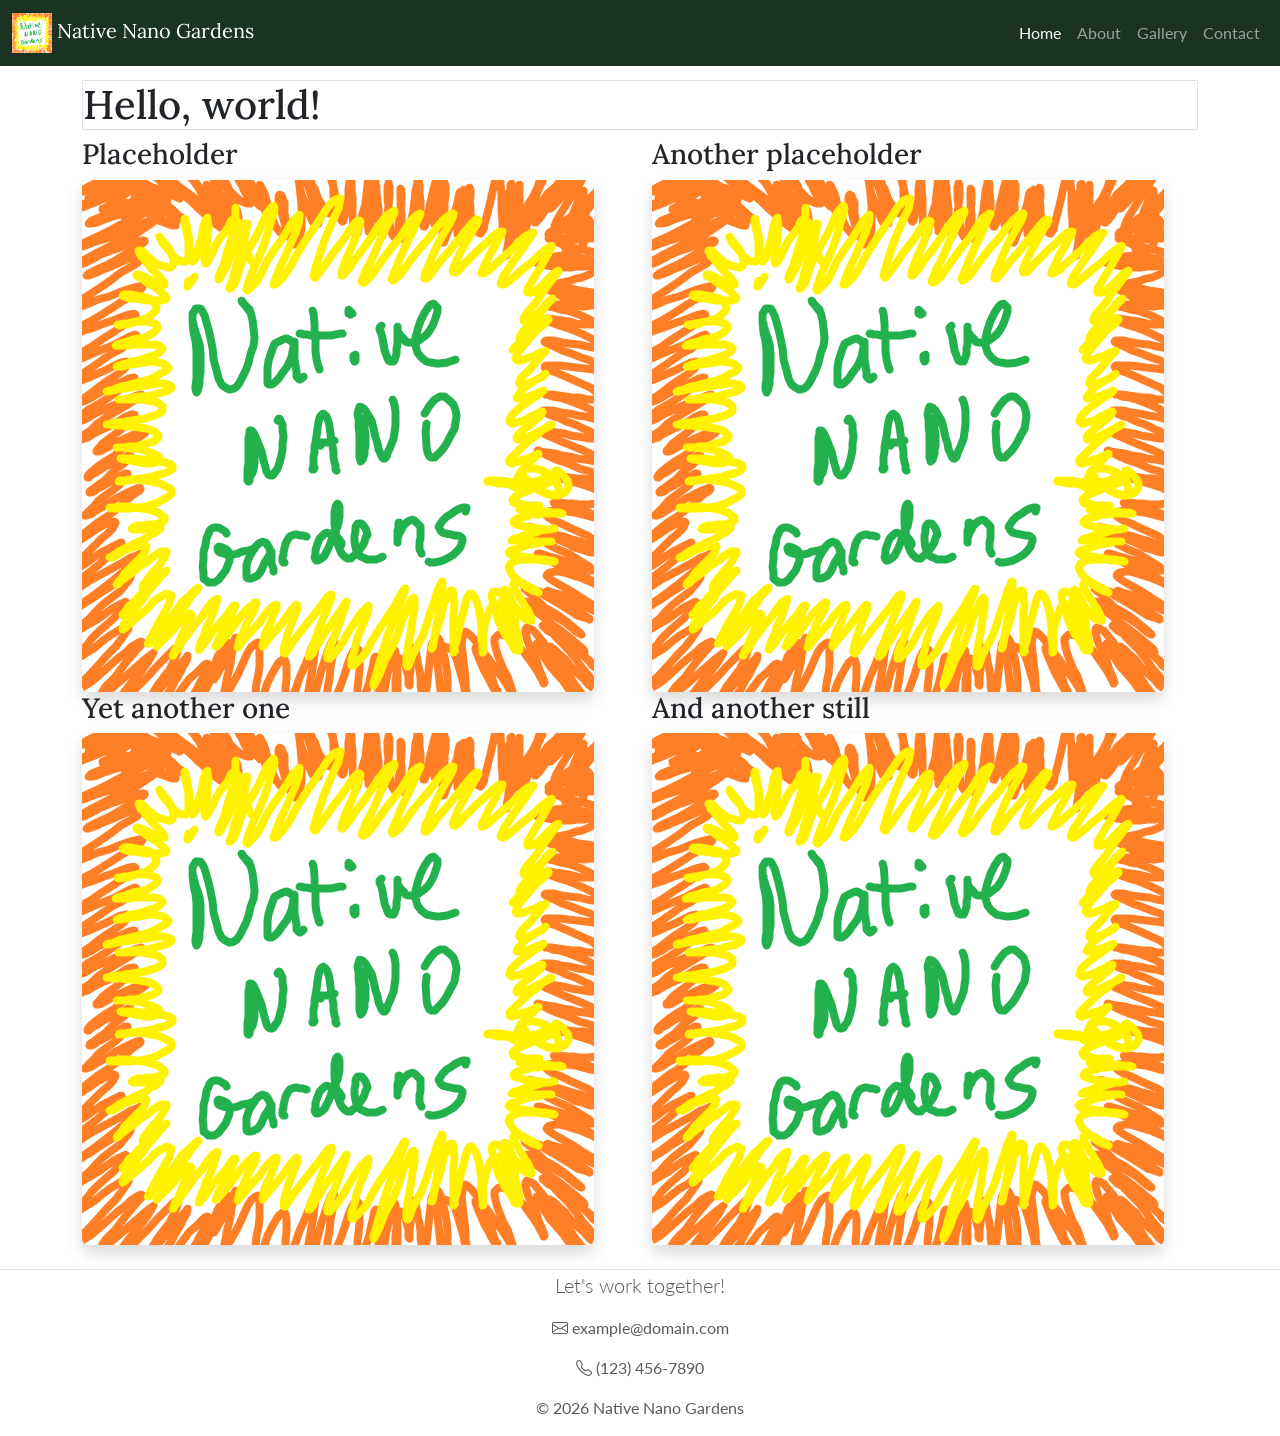
==== index.html @ 04eecabc "draft 1.1" ====
<!doctype html>
<html lang="en">
  <head>
    <meta charset="utf-8">
    <meta name="viewport" content="width=device-width, initial-scale=1">
    
    <title>Native Nano Gardens</title>
    <link rel="icon" type="image/png" href="images/favicon.png">

    <!-- Bootstrap CSS -->
    <link href="https://cdn.jsdelivr.net/npm/bootstrap@5.3.8/dist/css/bootstrap.min.css" rel="stylesheet" integrity="sha384-sRIl4kxILFvY47J16cr9ZwB07vP4J8+LH7qKQnuqkuIAvNWLzeN8tE5YBujZqJLB" crossorigin="anonymous">
    <link rel="stylesheet" href="https://cdn.jsdelivr.net/npm/bootstrap-icons@1.9.1/font/bootstrap-icons.css">
    
    <!-- Import fonts -->
    <link rel="preconnect" href="https://fonts.googleapis.com">
    <link rel="preconnect" href="https://fonts.gstatic.com" crossorigin>
    <link href="https://fonts.googleapis.com/css2?family=Lato:ital,wght@0,300;0,400;0,700;1,400&family=Lora:ital,wght@0,400..700;1,400..700&display=swap" rel="stylesheet">

    <!-- Local CSS -->
    <link rel="stylesheet" type="text/css" href="style.css">
  </head>
  
  <body>
    <header>
        <nav class="navbar navbar-expand-sm navbar-dark bg-garden fixed-top">
            <div class="container-fluid">
                <a class="navbar-brand" href="#"><img id="logo" src="images/nnglogo.png"> Native Nano Gardens</a>
                
                <button class="navbar-toggler" type="button" data-bs-toggle="collapse" data-bs-target="#navbarNav" aria-controls="navbarNav" aria-expanded="false" aria-label="Toggle navigation">
                    <span class="navbar-toggler-icon"></span>
                </button>
                
                <div class="collapse navbar-collapse" id="navbarNav">
                    <ul class="navbar-nav ms-auto">
                        <li class="nav-item">
                            <a class="nav-link active" aria-current="page" href="#">Home</a>
                        </li>
                        <li class="nav-item">
                            <a class="nav-link" href="#">About</a>
                        </li>
                        <li class="nav-item">
                            <a class="nav-link" href="#">Gallery</a>
                        </li>
                        <li class="nav-item">
                            <a class="nav-link" href="#">Contact</a>
                        </li>
                    </ul>
                    
            </div>
        </nav>
    </header>
    
    <main class="container">
        <h1 class="border">Hello, world!</h1>
        
        <div class="row">
            <div class="col-md-6">
                <h3>Placeholder</h3>
                <img src="images/nnglogo.png" class="img-fluid rounded shadow">
            </div>
            <div class="col-md-6">
                <h3> Another placeholder</h3>
                <img src="images/nnglogo.png" class="img-fluid rounded shadow">
            </div>
        </div>
        
        <div class="row">
            <div class="col-md-6">
                <h3>Yet another one</h3>
                <img src="images/nnglogo.png" class="img-fluid rounded shadow">
            </div>
            <div class="col-md-6">
                <h3>And another still</h3>
                <img src="images/nnglogo.png" class="img-fluid rounded shadow">
            </div>
        </div>
        
    </main>
    
    <footer class="mt-4 container-fluid text-center text-muted border-top">
        <p class="lead">Let's work together!</p>
        <p><i class="bi bi-envelope"></i> example@domain.com</p>
        <p><i class="bi bi-telephone"></i> (123) 456-7890</p>
        <p>&copy; 2026 Native Nano Gardens</p>
    </footer>
    
    <!-- Bootstrap JavaScript -->
    <script src="https://cdn.jsdelivr.net/npm/bootstrap@5.3.8/dist/js/bootstrap.bundle.min.js" integrity="sha384-FKyoEForCGlyvwx9Hj09JcYn3nv7wiPVlz7YYwJrWVcXK/BmnVDxM+D2scQbITxI" crossorigin="anonymous"></script>
  </body>
</html>
---- style.css ----
body{
    font-family: 'Lato', sans-serif;
}

main{
    margin-top: 5em;
}

h1, h2, h3, .navbar-brand{
    font-family: 'Lora', serif;
}

.bg-garden{
    background-color: #1B3322 !important;
}

#logo{
    height: 2em;
    width: 2em;
}
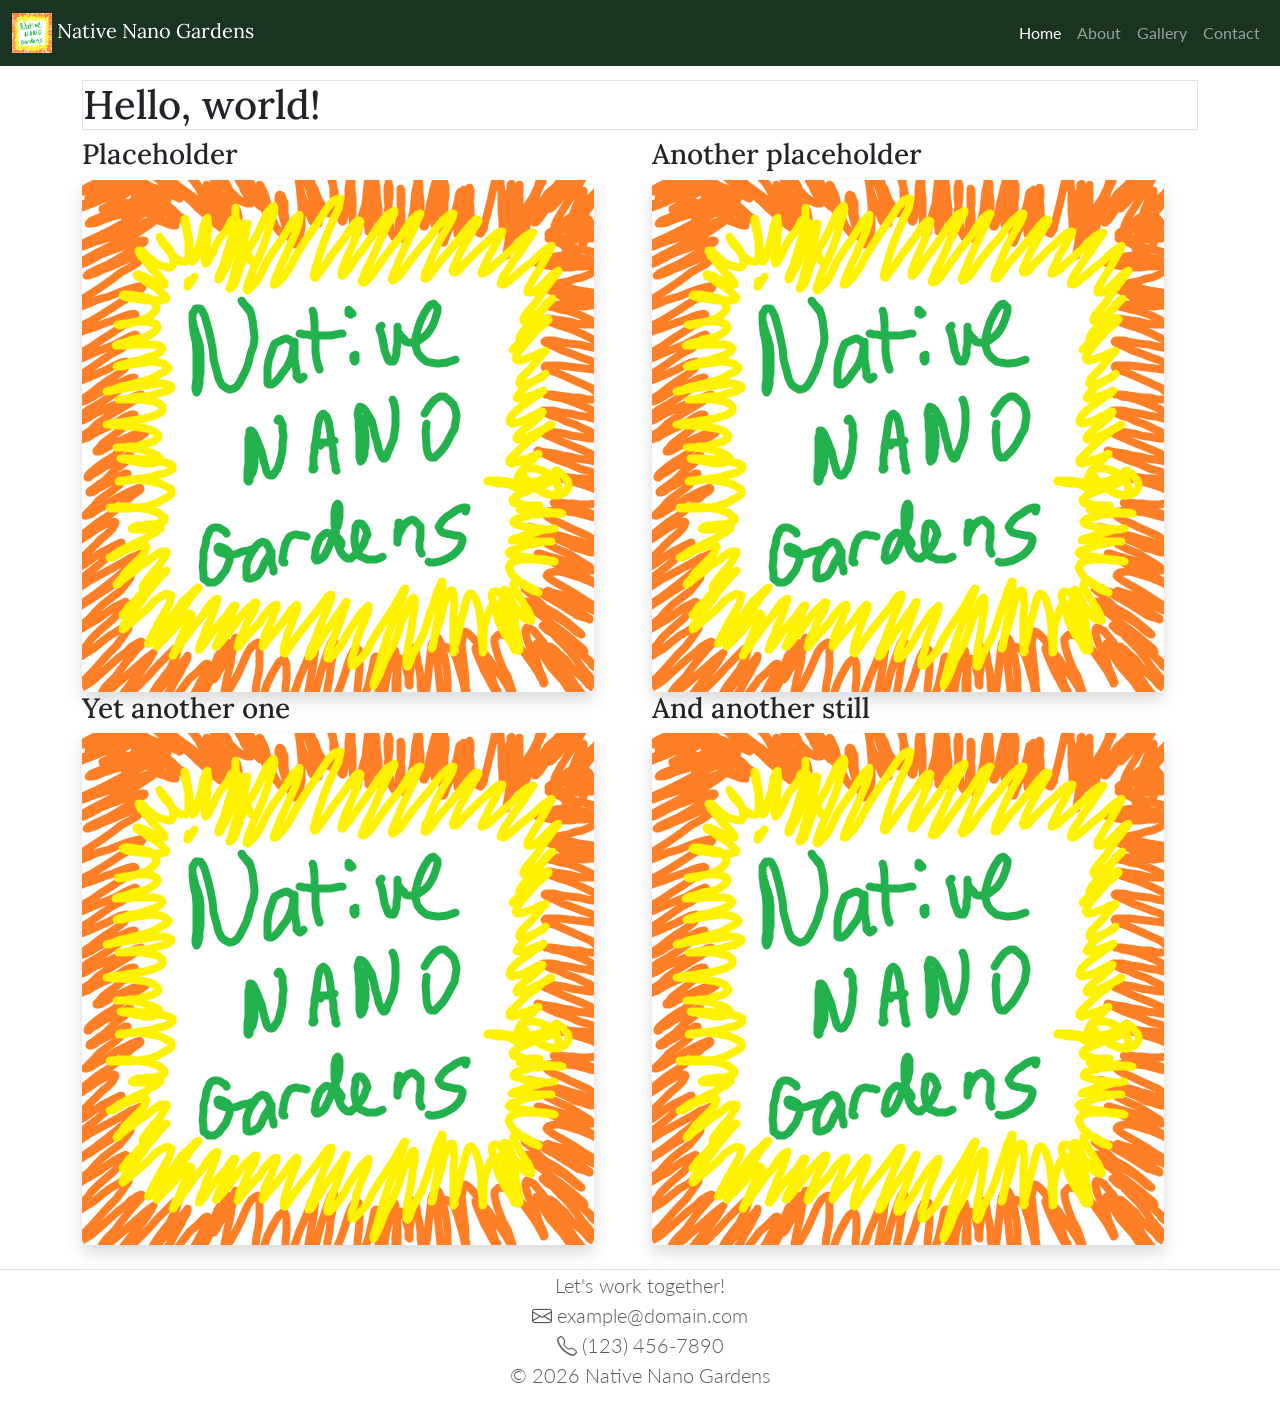
==== commit a9d62d80: "draft 1.1.2" ====
--- a/index.html
+++ b/index.html
@@ -77,11 +77,13 @@
         
     </main>
     
-    <footer class="mt-4 container-fluid text-center text-muted border-top">
-        <p class="lead">Let's work together!</p>
-        <p><i class="bi bi-envelope"></i> example@domain.com</p>
-        <p><i class="bi bi-telephone"></i> (123) 456-7890</p>
-        <p>&copy; 2026 Native Nano Gardens</p>
+    <footer class="container-fluid text-center text-muted mt-4 border-top">
+        <p class="lead">
+            Let's work together!
+            <br><i class="bi bi-envelope"></i> example@domain.com
+            <br><i class="bi bi-telephone"></i> (123) 456-7890
+            <br>&copy; 2026 Native Nano Gardens
+        </p>
     </footer>
     
     <!-- Bootstrap JavaScript -->
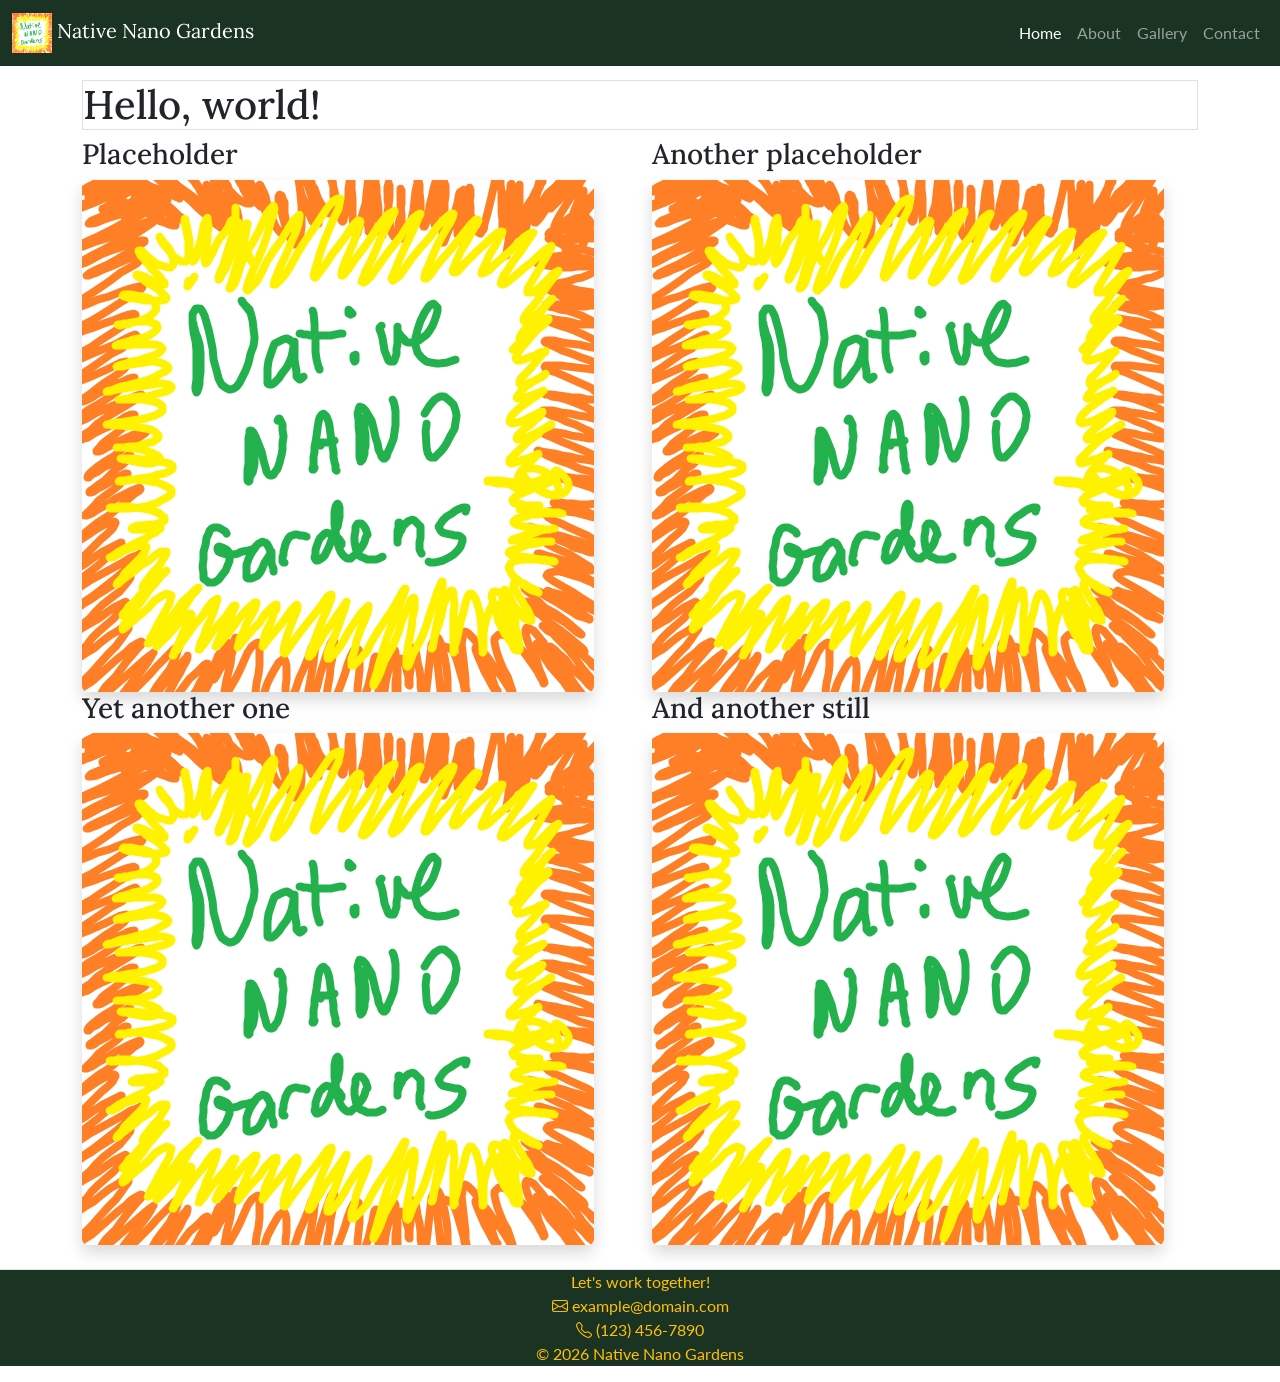
==== commit 77917e53: "draft 1.1.3" ====
--- a/index.html
+++ b/index.html
@@ -77,8 +77,8 @@
         
     </main>
     
-    <footer class="container-fluid text-center text-muted mt-4 border-top">
-        <p class="lead">
+    <footer class="bg-garden container-fluid text-center text-muted mt-4 border-top">
+        <p class="text-warning">
             Let's work together!
             <br><i class="bi bi-envelope"></i> example@domain.com
             <br><i class="bi bi-telephone"></i> (123) 456-7890
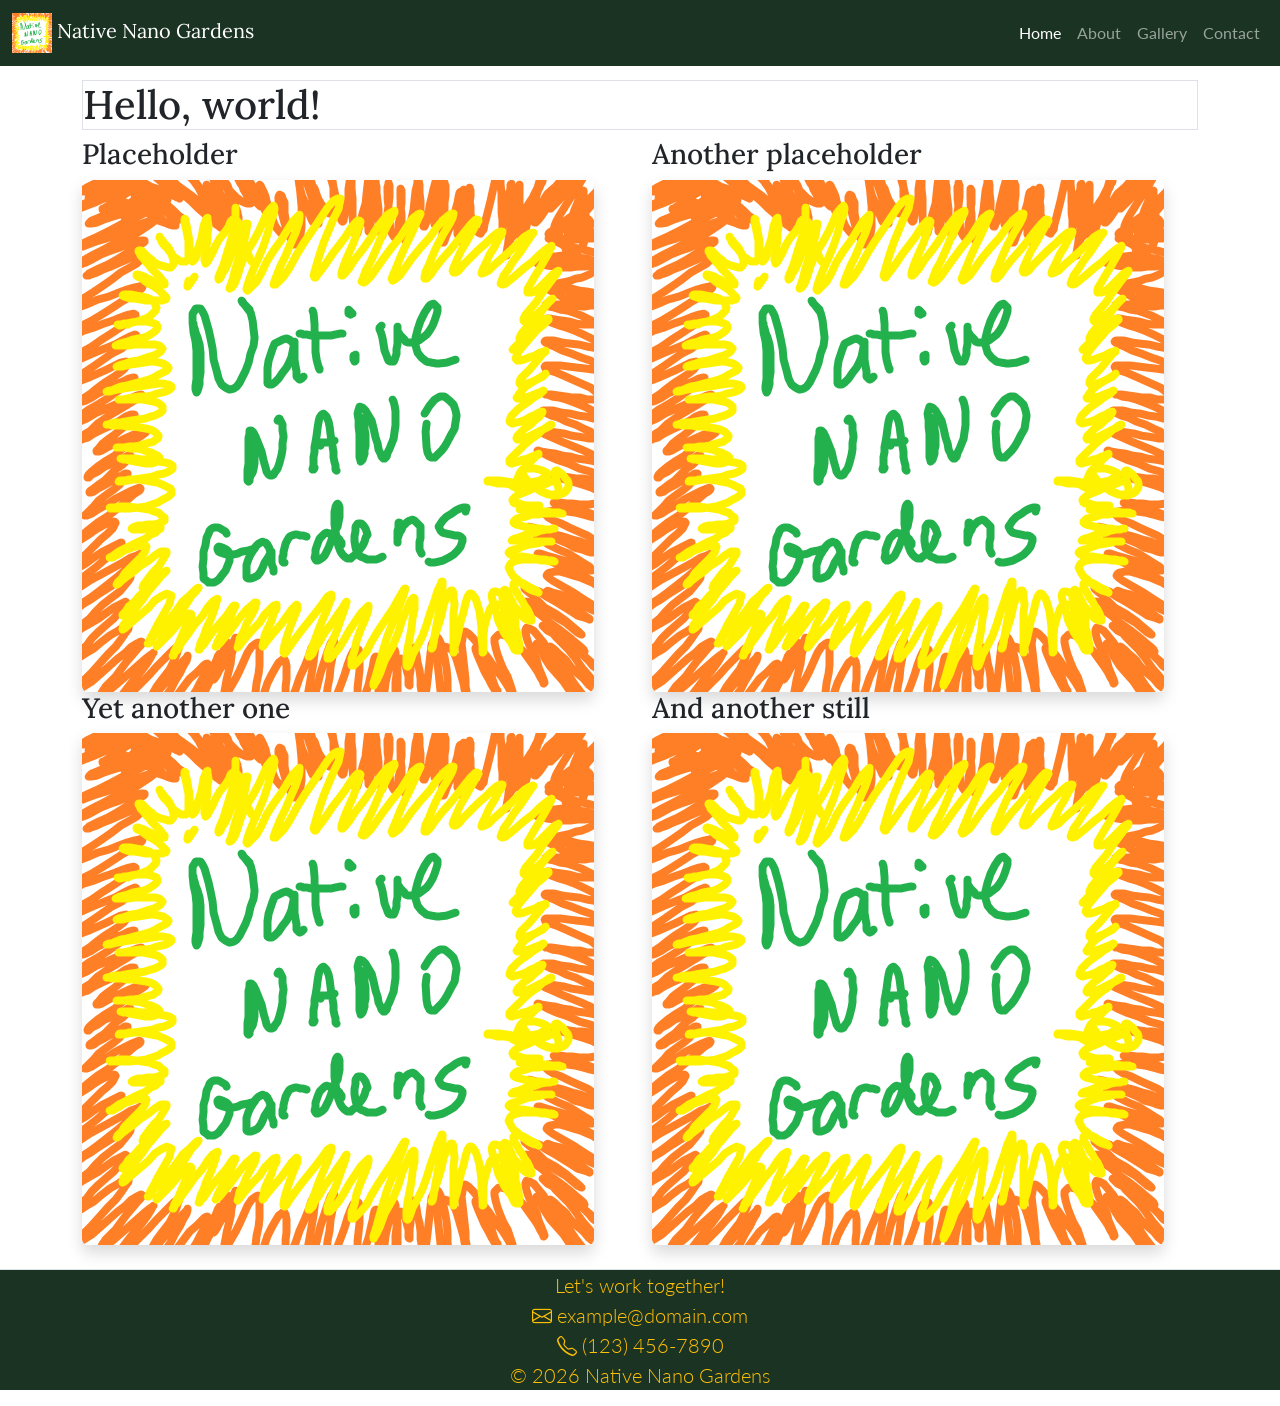
==== commit 717e6320: "1.1.4" ====
--- a/index.html
+++ b/index.html
@@ -77,8 +77,8 @@
         
     </main>
     
-    <footer class="bg-garden container-fluid text-center text-muted mt-4 border-top">
-        <p class="text-warning">
+    <footer class="bg-garden container-fluid text-center text-warning mt-4 border-top">
+        <p class="lead">
             Let's work together!
             <br><i class="bi bi-envelope"></i> example@domain.com
             <br><i class="bi bi-telephone"></i> (123) 456-7890
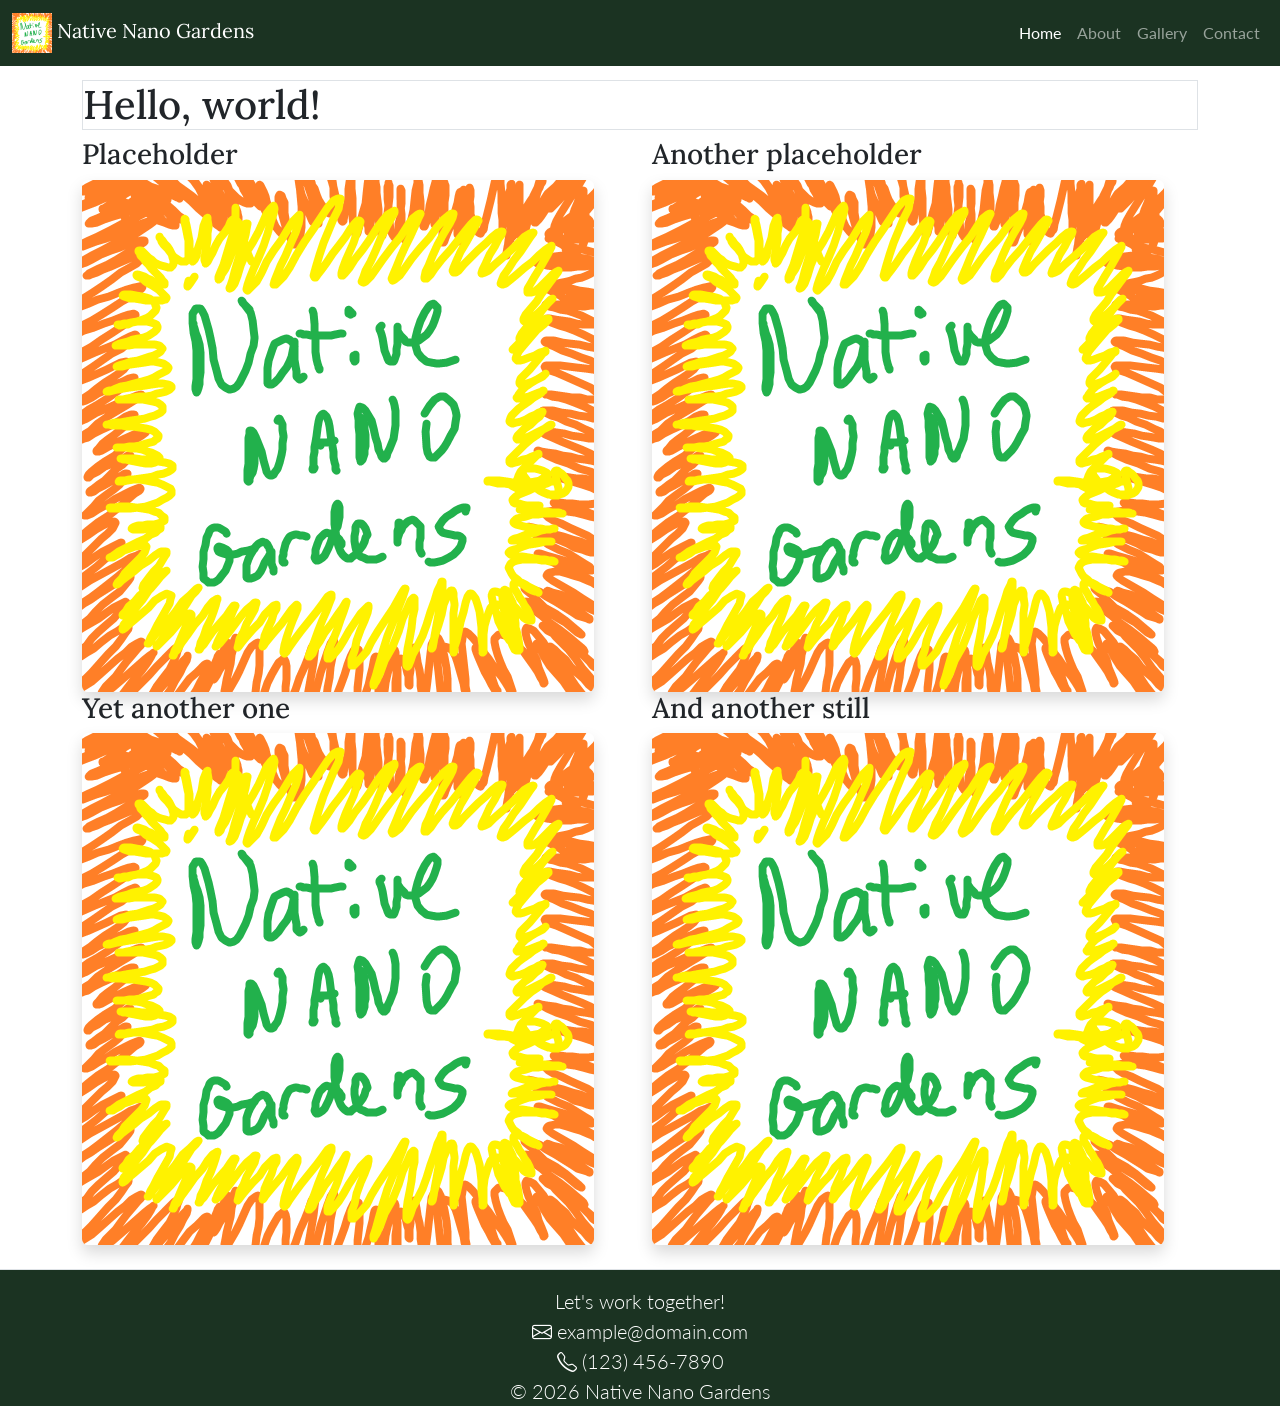
==== commit cd97f6a9: "1.1.5" ====
--- a/index.html
+++ b/index.html
@@ -77,7 +77,7 @@
         
     </main>
     
-    <footer class="bg-garden container-fluid text-center text-warning mt-4 border-top">
+    <footer class="bg-garden container-fluid text-center text-white mt-4 pt-3 border-top">
         <p class="lead">
             Let's work together!
             <br><i class="bi bi-envelope"></i> example@domain.com
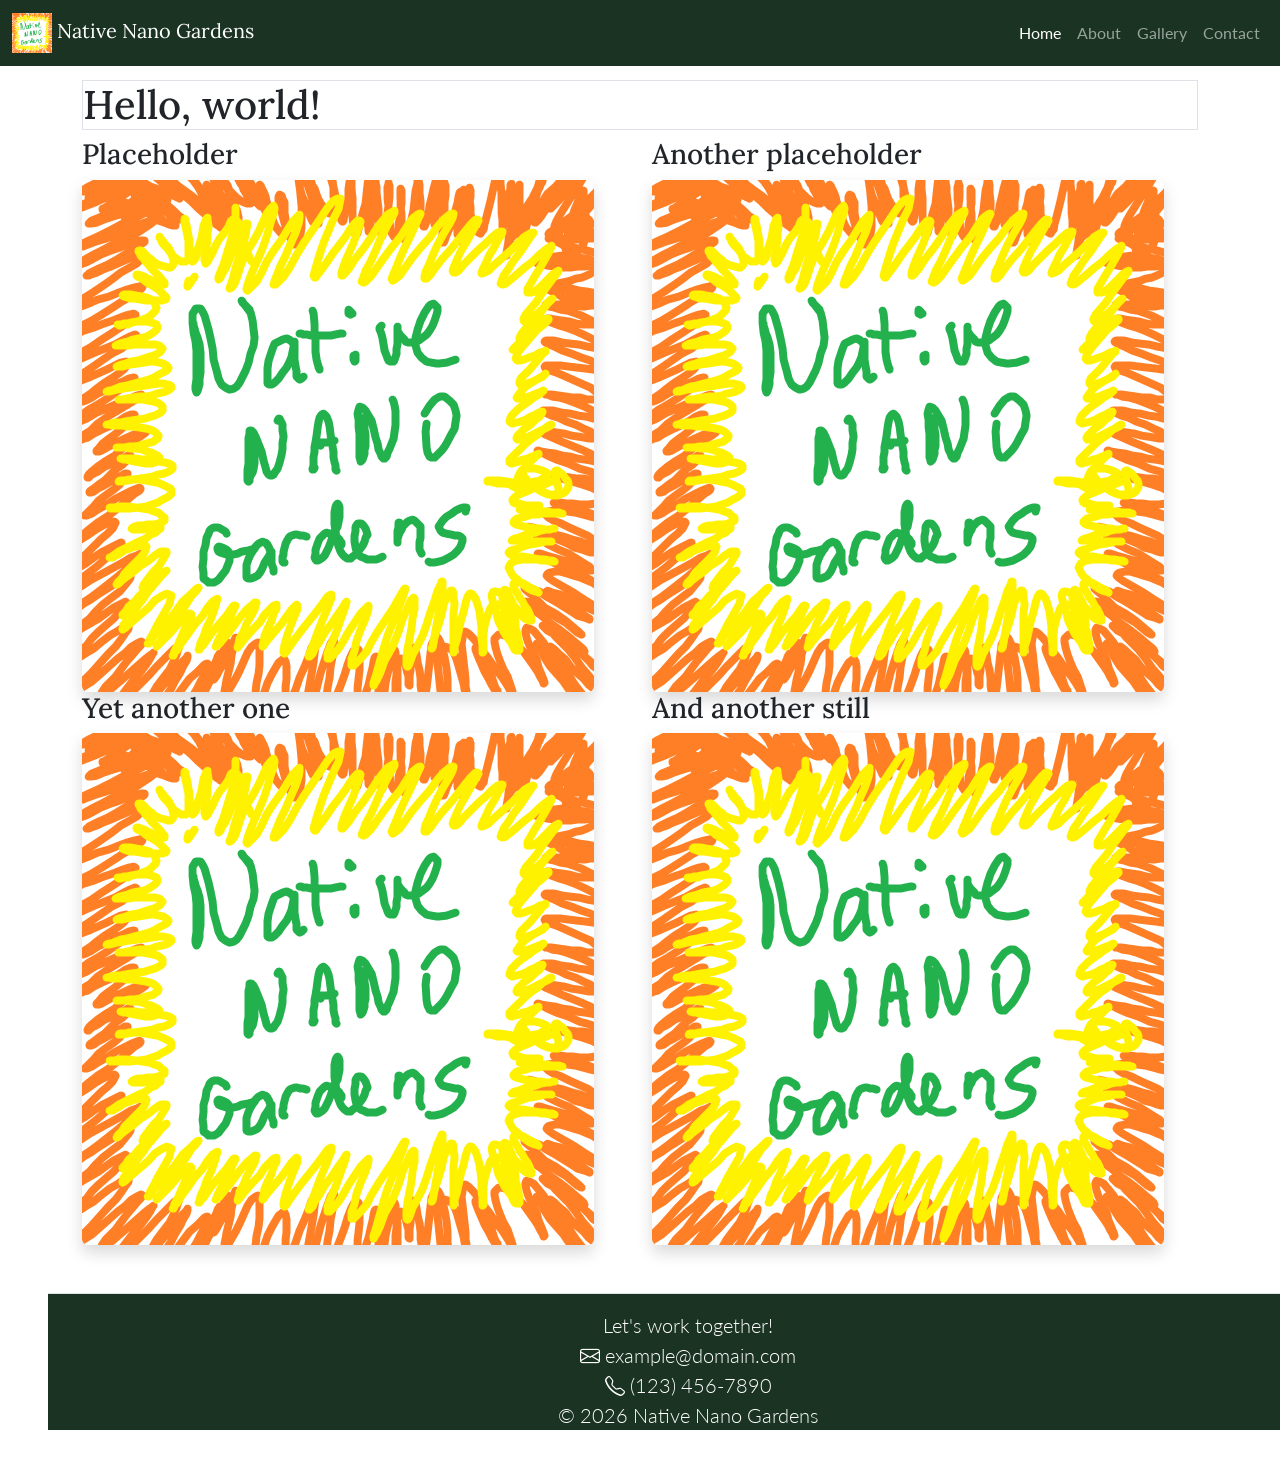
==== commit adcd15ad: "1.1.6" ====
--- a/index.html
+++ b/index.html
@@ -77,7 +77,7 @@
         
     </main>
     
-    <footer class="bg-garden container-fluid text-center text-white mt-4 pt-3 border-top">
+    <footer class="bg-garden container-fluid text-center text-white m-5 pt-3 border-top">
         <p class="lead">
             Let's work together!
             <br><i class="bi bi-envelope"></i> example@domain.com
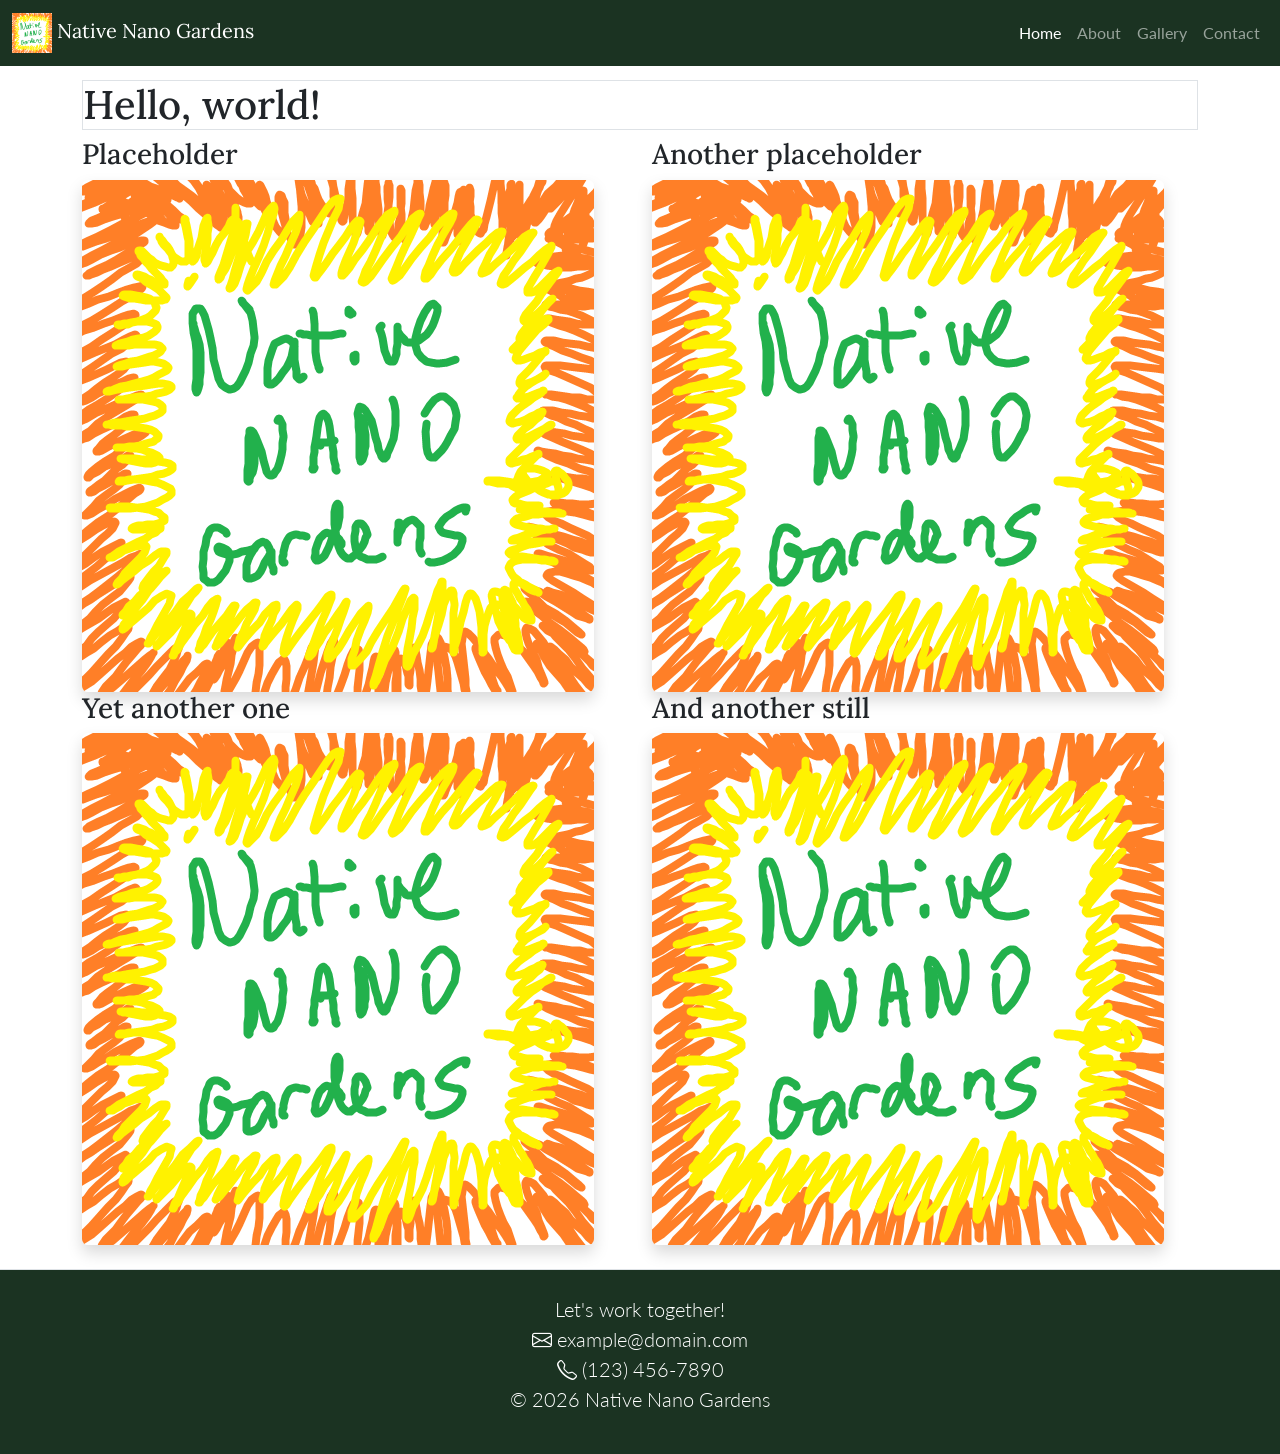
==== commit 6e0cb5de: "1.1.7" ====
--- a/index.html
+++ b/index.html
@@ -77,7 +77,7 @@
         
     </main>
     
-    <footer class="bg-garden container-fluid text-center text-white m-5 pt-3 border-top">
+    <footer class="bg-garden container-fluid text-center text-white mt-4 p-4 border-top">
         <p class="lead">
             Let's work together!
             <br><i class="bi bi-envelope"></i> example@domain.com
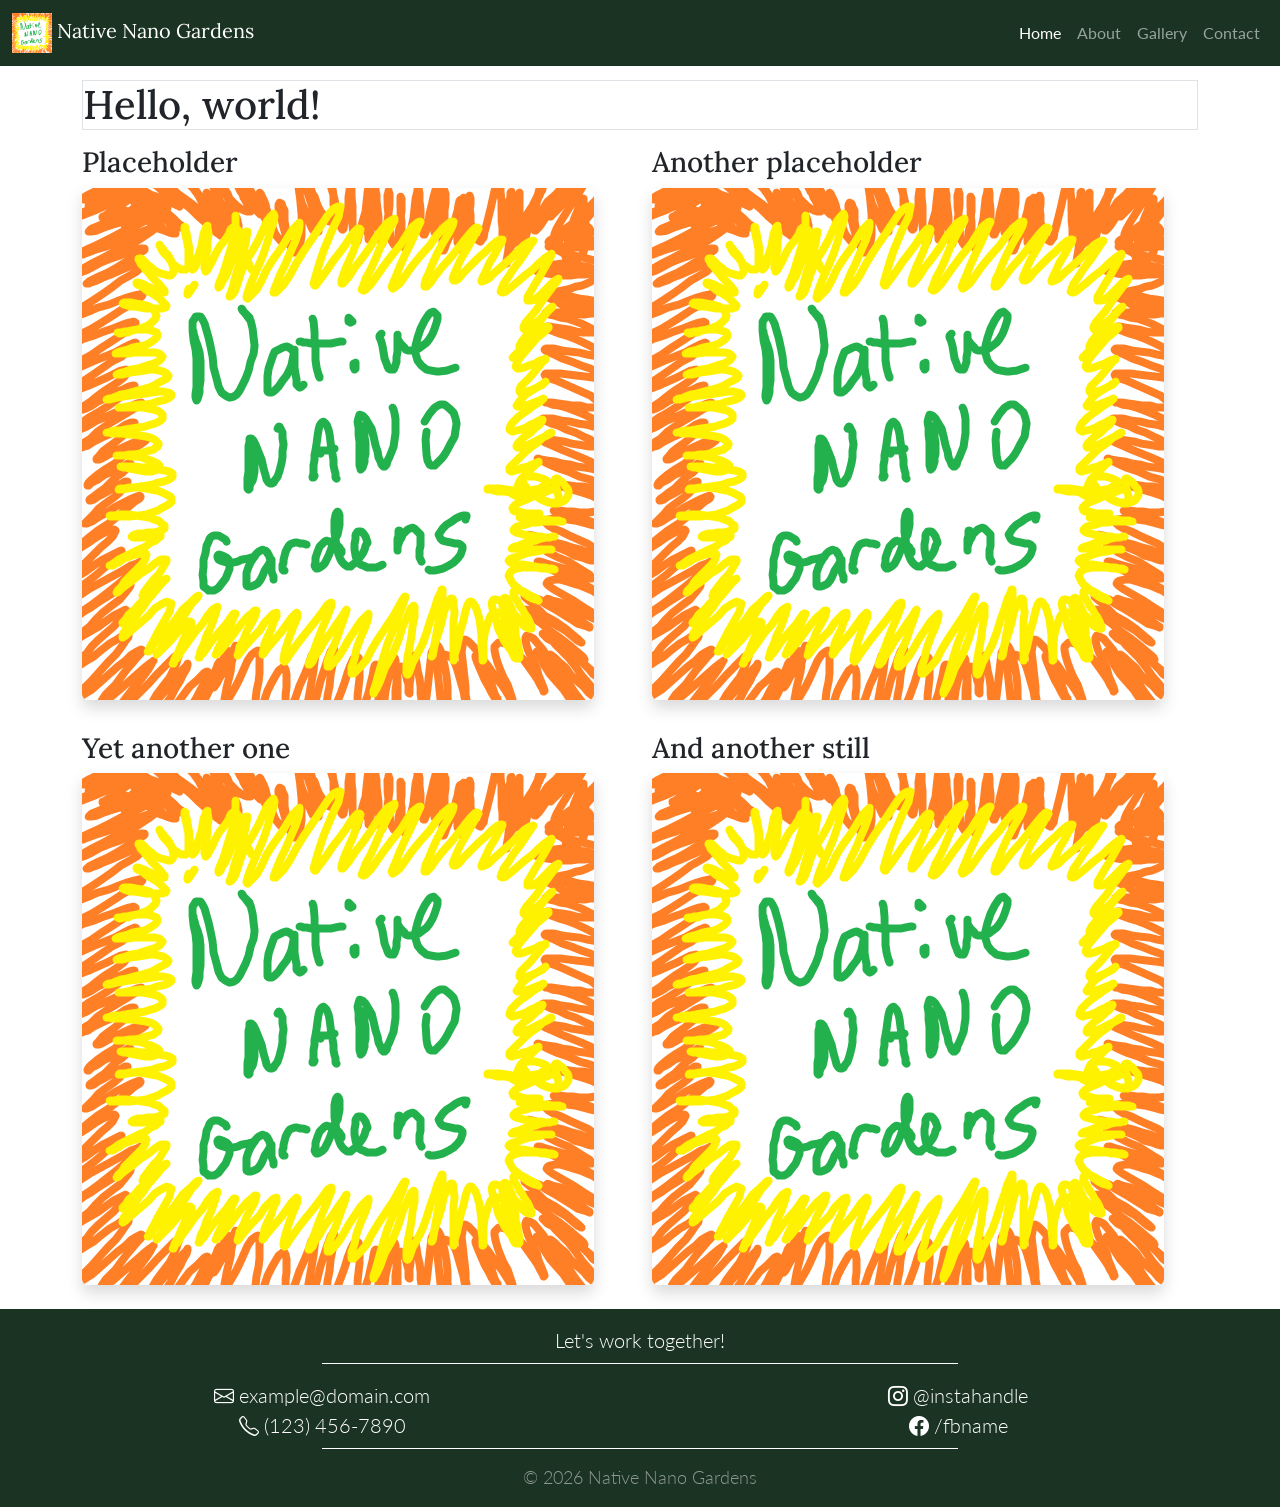
==== commit cca325a7: "1.1.8" ====
--- a/index.html
+++ b/index.html
@@ -36,7 +36,7 @@
                             <a class="nav-link active" aria-current="page" href="#">Home</a>
                         </li>
                         <li class="nav-item">
-                            <a class="nav-link" href="#">About</a>
+                            <a class="nav-link" href="about.html">About</a>
                         </li>
                         <li class="nav-item">
                             <a class="nav-link" href="#">Gallery</a>
@@ -45,48 +45,117 @@
                             <a class="nav-link" href="#">Contact</a>
                         </li>
                     </ul>
-                    
+                </div>
             </div>
         </nav>
     </header>
     
     <main class="container">
-        <h1 class="border">Hello, world!</h1>
+        <h1 class="border my-3">Hello, world!</h1>
         
-        <div class="row">
+        <div class="row g-4">
             <div class="col-md-6">
                 <h3>Placeholder</h3>
-                <img src="images/nnglogo.png" class="img-fluid rounded shadow">
+                <img src="images/nnglogo.png" class="img-fluid rounded shadow" alt="Placeholder graphic 1">
             </div>
             <div class="col-md-6">
                 <h3> Another placeholder</h3>
-                <img src="images/nnglogo.png" class="img-fluid rounded shadow">
+                <img src="images/nnglogo.png" class="img-fluid rounded shadow" alt="Placeholder graphic 2">
             </div>
         </div>
         
-        <div class="row">
+        <div class="row g-4 mt-2">
             <div class="col-md-6">
                 <h3>Yet another one</h3>
-                <img src="images/nnglogo.png" class="img-fluid rounded shadow">
+                <img src="images/nnglogo.png" class="img-fluid rounded shadow" alt="Placeholder graphic 3">
             </div>
             <div class="col-md-6">
                 <h3>And another still</h3>
-                <img src="images/nnglogo.png" class="img-fluid rounded shadow">
+                <img src="images/nnglogo.png" class="img-fluid rounded shadow" alt="Placeholder graphic 4">
             </div>
         </div>
         
     </main>
     
-    <footer class="bg-garden container-fluid text-center text-white mt-4 p-4 border-top">
-        <p class="lead">
-            Let's work together!
-            <br><i class="bi bi-envelope"></i> example@domain.com
-            <br><i class="bi bi-telephone"></i> (123) 456-7890
-            <br>&copy; 2026 Native Nano Gardens
-        </p>
+    <footer>
+        <!-- first option -->
+        <div class="container-fluid bg-garden lead text-white text-center p-3 mt-4">
+            <div class="row pb-2">
+                <div class="col-12">Let's work together!</div>
+            </div>
+            
+            <div class="row justify-content-center"><hr class="w-50 opacity-100" /></div>
+            
+            <div class="row pb-2 pt-0">
+                <div class="col-md-6">
+                    <i class="bi bi-envelope"></i> example@domain.com<br>
+                    <i class="bi bi-telephone"></i> (123) 456-7890
+                </div>
+                <div class="col-md-6">
+                    <i class="bi bi-instagram"></i> @instahandle<br>
+                    <i class="bi bi-facebook"></i> /fbname
+                </div>
+            </div>
+            
+            <div class="row justify-content-center"><hr class="w-50 opacity-100" /></div>
+            
+            <div class="row pt-0 small text-white-50">
+                <div class="col-12">&copy; 2026 Native Nano Gardens</div>
+            </div>
+        </div>
+        
+        <!-- second option -->
+        <!--
+        <div class="container-fluid bg-garden lead text-white text-center p-4 mt-4">
+            <div class="row border-bottom pb-2">
+                <div class="col-12">Let's work together!</div>
+            </div>
+            <div class="row">
+                <div class="col-md-6">
+                    <i class="bi bi-envelope"></i> example@domain.com<br>
+                    <i class="bi bi-telephone"></i> (123) 456-7890
+                </div>
+                <div class="col-md-6">
+                    <i class="bi bi-instagram"></i> @instahandle<br>
+                    <i class="bi bi-facebook"></i> /fbname
+                </div>
+            </div>
+            <div class="row border-top pt-2">
+                <div class="col-12 small text-white-50">&copy; 2026 Native Nano Gardens</div>
+            </div>
+        </div>
+        -->
+        <!-- third option -->
+        <!--
+        <div class="container-fluid bg-garden lead text-white p-4 mt-4">
+            <div class="row text-center mb-3">
+                <div class="col-12">Let's work together!</div>
+            </div>
+            
+            <div class="row justify-content-center mb-3">
+                <div class="col-12 col-lg-6 border-top border-bottom py-3">
+                    <div class="row text-center">
+                        <div class="col-12 col-md-6 mb-3 mb-md-0">
+                            <i class="bi bi-envelope"></i> example@domain.com<br>
+                            <i class="bi bi-telephone"></i> (123) 456-7890
+                        </div>
+                        <div class="col-12 col-md-6">
+                            <i class="bi bi-instagram"></i> @instahandle<br>
+                            <i class="bi bi-facebook"></i> /fbname
+                        </div>
+                    </div>
+                </div>
+            </div>
+            
+            <div class="row text-center">
+                <div class="col-12 small text-white-50">&copy; 2026 Native Nano Gardens</div>
+            </div>
+
+        </div>
+        -->
     </footer>
     
     <!-- Bootstrap JavaScript -->
     <script src="https://cdn.jsdelivr.net/npm/bootstrap@5.3.8/dist/js/bootstrap.bundle.min.js" integrity="sha384-FKyoEForCGlyvwx9Hj09JcYn3nv7wiPVlz7YYwJrWVcXK/BmnVDxM+D2scQbITxI" crossorigin="anonymous"></script>
   </body>
-</html>
+</html>
